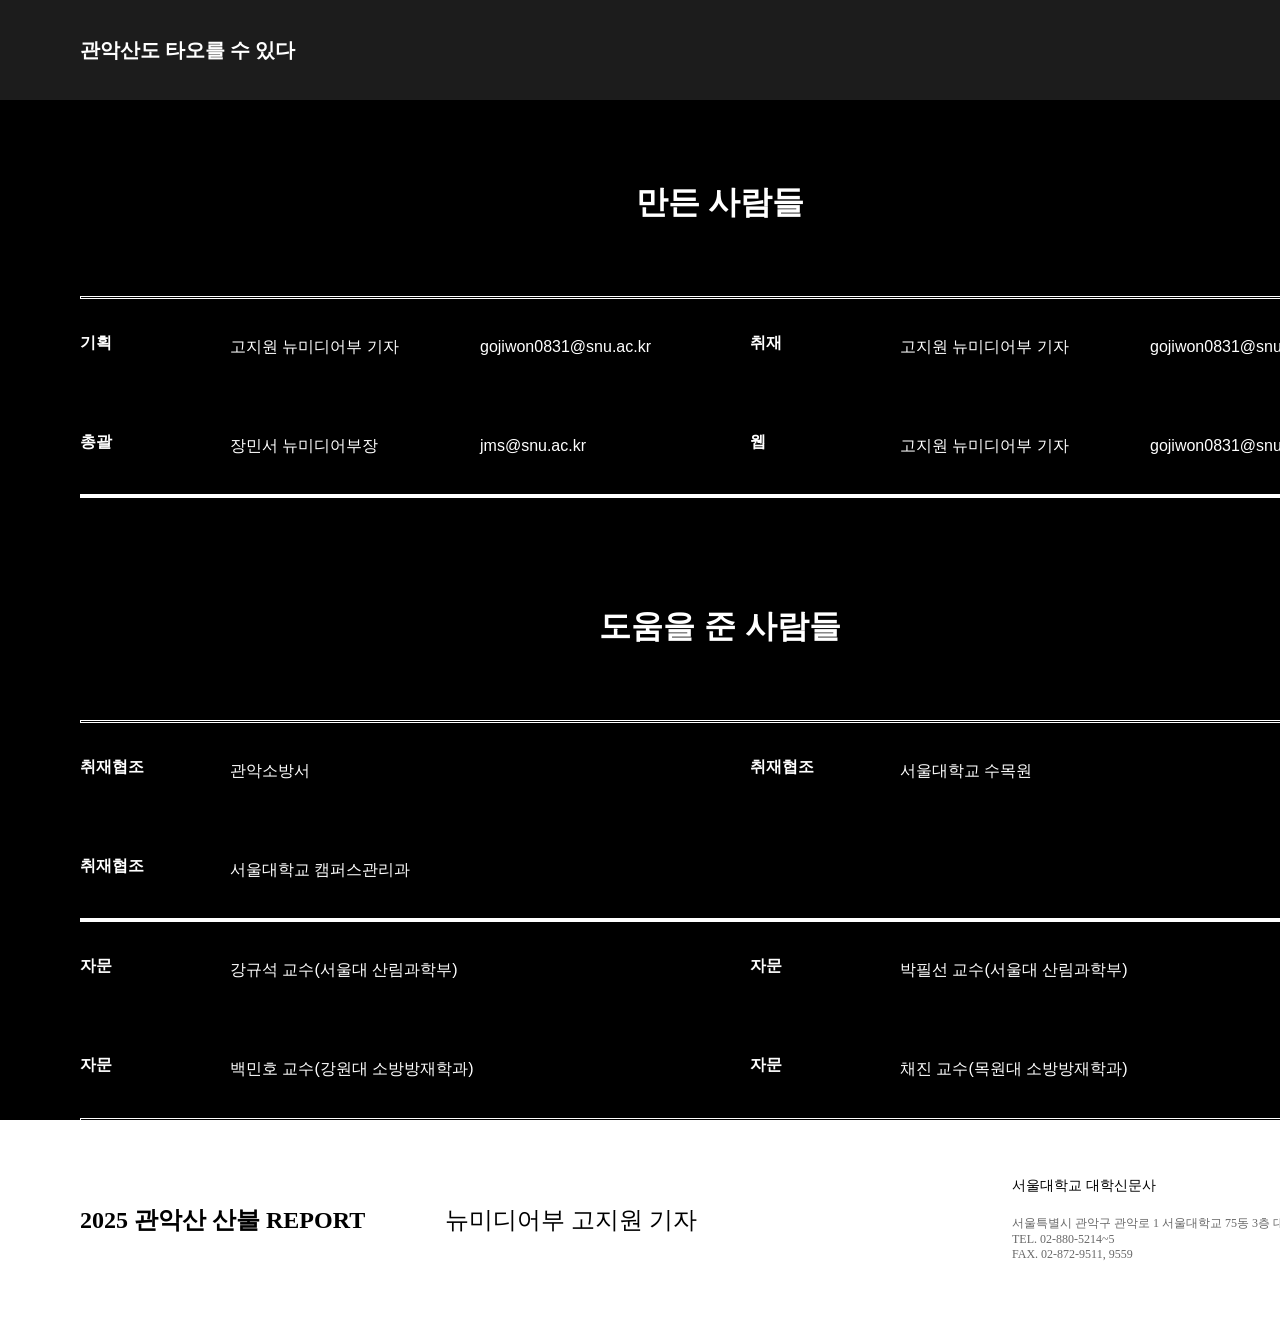
==== credit.html @ 6663289a "Add files via upload" ====
<!DOCTYPE html>
<html lang="en">
<head>
    <meta charset="UTF-8">
    <meta name="viewport" content="width=device-width, initial-scale=1.0">
    <title>[INTERACTIVE]관악산에 산불이 난다면?</title>
    <link rel="stylesheet" href="style3.css">
</head>
<body>
    <header>
        <div class="header_wrap">
            <div class="tit">
                <a href="index.html">관악산도 타오를 수 있다</a>
            </div>
            <div class="cred">
                <a href="credit.html">CREDIT</a>
            </div>
        </div>
    </header>
    <main>
        <h1>만든 사람들</h1>
        <div id="box"></div>
        <div class="person">
            <div class="person_box">
                <div class="did_what">기획</div>
                <div class="people">
                    <p>고지원 뉴미디어부 기자</p>
                </div>
                <div class="e_mail">
                    <p>gojiwon0831@snu.ac.kr</p>
                </div>
            </div>

            <div class="person_box">
                <div class="did_what">취재</div>
                <div class="people">
                    <p>고지원 뉴미디어부 기자</p>
                </div>
                <div class="e_mail">
                    <p>gojiwon0831@snu.ac.kr</p>
                </div>
            </div>
        </div>

        <div class="person">
            
            <div class="person_box">
                <div class="did_what">총괄</div>
                <div class="people">
                    <p>장민서 뉴미디어부장</p>
                </div>
                <div class="e_mail">
                    <p>jms@snu.ac.kr</p>
                </div>
            </div>

            <div class="person_box">
                <div class="did_what">웹</div>
                <div class="people">
                    <p>고지원 뉴미디어부 기자</p>
                </div>
                <div class="e_mail">
                    <p>gojiwon0831@snu.ac.kr</p>
                </div>
            </div>

        </div>

        <div id="box"></div>


        <div id="box"></div>
        
        <p><br/><br/><br/></p>
        <h1>도움을 준 사람들</h1>


        <div id="box"></div>
        <div class="person">
            <div class="person_box">
                <div class="did_what">취재협조</div>
                <div class="people">
                    <p>관악소방서</p>
                </div>
                <div class="e_mail">
                    <p></p>
                </div>
            </div>

            <div class="person_box">
                <div class="did_what">취재협조</div>
                <div class="people">
                    <p>서울대학교 수목원</p>
                </div>
                <div class="e_mail">
                    <p></p>
                </div>
            </div>
        </div>

        <div class="person">
            
            <div class="person_box">
                <div class="did_what">취재협조</div>
                <div class="people">
                    <p>서울대학교 캠퍼스관리과</p>
                </div>
                <div class="e_mail">
                    <p></p>
                </div>
            </div>

            <div class="person_box">
                <div class="did_what"> </div>
                <div class="people">
                    <p> </p>
                </div>
                <div class="e_mail">
                    <p> </p>
                </div>
            </div>

        </div>

        <div id="box"></div>



        <div id="box"></div>
        <div class="person">
            <div class="person_box">
                <div class="did_what">자문</div>
                <div class="people">
                    <p>강규석 교수(서울대 산림과학부)</p>
                </div>
                <div class="e_mail">
                    <p></p>
                </div>
            </div>

            <div class="person_box">
                <div class="did_what">자문</div>
                <div class="people">
                    <p>박필선 교수(서울대 산림과학부)</p>
                </div>
                <div class="e_mail">
                    <p></p>
                </div>
            </div>
        </div>

        <div class="person">
            
            <div class="person_box">
                <div class="did_what">자문</div>
                <div class="people">
                    <p>백민호 교수(강원대 소방방재학과)</p>
                </div>
                <div class="e_mail">
                    <p></p>
                </div>
            </div>

            <div class="person_box">
                <div class="did_what">자문</div>
                <div class="people">
                    <p>채진 교수(목원대 소방방재학과)</p>
                </div>
                <div class="e_mail">
                    <p> </p>
                </div>
            </div>

        </div>

        <div id="box"></div>


    </main>

    <footer>
        <div class="footer_wrap">
            <div class="foot_tit">2025 관악산 산불 REPORT</div>
            <div class="foot_name">뉴미디어부 고지원 기자</div>
            <div class="foot_snupress">
                <div class="foot_snupress_name">서울대학교 대학신문사
                    <div class="icons">
                    <a href="https://www.instagram.com/snu_news" class="insta" title="인스타그램으로 이동"></a>
                    <a href="https://www.snunews.com/" class="homepage" title="홈페이지로 이동"></a>
                    </div>
                </div>
                
                <address class="foot_snupress_address">서울특별시 관악구 관악로 1 서울대학교 75동 3층 대학신문 편집국
                    <br/>TEL. 02-880-5214~5
                    <br/>FAX. 02-872-9511, 9559
                </address>
                
            </div>
        </div>
    </footer>

</body>
</html>
---- style3.css ----
body {
    font-family: Arial, sans-serif;
    margin: 0;
    padding: 0;
    background-color: #000000;
    color:white;
    width:1440px;
    }

header {
    overflow-x: auto;
    white-space: nowrap;
    background-color: rgba(85.47, 85.47, 85.47, 0.33);
    color: white;
    display:flex;
    align-items: center;
    text-align: center;
    width:1440px; height:100px;
}


.header_wrap{width:1440px; height:100%;
    display: flex; /* 내부 컨텐츠 정렬을 위한 flexbox */
    justify-content: center; /* 내부 컨텐츠 수평 중앙 정렬 */
    align-items: center;}

.tit{left: 80px; position: absolute; justify-content: center; 
    color: white; font-size: 20px; font-family: Inter; font-weight: 500; line-height: 30px;}
.tit > a, .ch_111 > a, .ch_222 > a, .cred > a {
    color: white;
    text-decoration: none;
    font-weight: bold;
    font-size:20px;}
.ch_111{left: 500px; position: absolute; justify-content: center; 
    color: white; font-size: 20px; font-family: Inter; font-weight: 500; line-height: 30px;}

.ch_222{left: 830px; position: absolute; justify-content: center; 
    color: white; font-size: 20px; font-family: Inter; font-weight: 500; line-height: 30px;}

.cred{left: 1280px; position: absolute; justify-content: center;
    color: white; font-size: 20px; font-family: Inter; font-weight: 500; line-height: 30px;}

.bcgrd{position:fixed; top:0px; left: 50%; /* 화면의 가로 중앙 */
    transform: translate(-50%, 0%); /* 중앙 정렬 보정 */ width:100%; z-index:-1;}


main {
    padding: 60px 80px 0px 80px;
}

p {padding: 0px 0px 0px 0px; margin:0px; line-height:1.8;}

h1{padding: 0px 0px 50px 0px; text-align:center;}

#box{width: 1280px; height: 1px; outline: 0.5px white solid; outline-offset: -1px;}
.person{display:flex; justify-content: space-between;}
.person_box{padding: 35px 0px 35px 0px; display:flex;}
.did_what{font-weight:600; width:100px;}
.people{position:relative; left:50px; width:300px;}
.e_mail{width:210px;}



footer{
    background-color: #fff;
    color: black;
    align-items: center;
    text-align: left;
    width:1440px; height:200px;
    position: relative; overflow: hidden;
}

.footer_wrap{width:1440px; height:100%; display:flex; align-items: center;}

.foot_tit{padding:0px 0px 0px 80px; font-size: 24px; font-family: Inter; font-weight: 600;}
.foot_name{padding:0px 0px 0px 80px; font-size: 24px; font-family: Inter; font-weight: 400;}
.foot_snupress{position:absolute; right:80px; font-family: Inter;}
.foot_snupress_name{font-size:14px; font-weight:400; color:#000000;
    padding: 0px 0px 20px 0px; display:flex;}
.foot_snupress_address{font-size:12px; font-weight:350; color:#696969; font-style: normal;
    }

.icons > a{display:block; width:16px; height:16px; position:absolute; transition:.4s;}
.insta{background:url(./images/insta.png) no-repeat; left:140px; top:3.5px;}
.insta:hover{background:url(./images/insta_h.png) no-repeat;}
.homepage{background:url(./images/homepage.png) no-repeat; left:162px; top:3.5px;}
.homepage:hover{background:url(./images/homepage_h.png) no-repeat;}
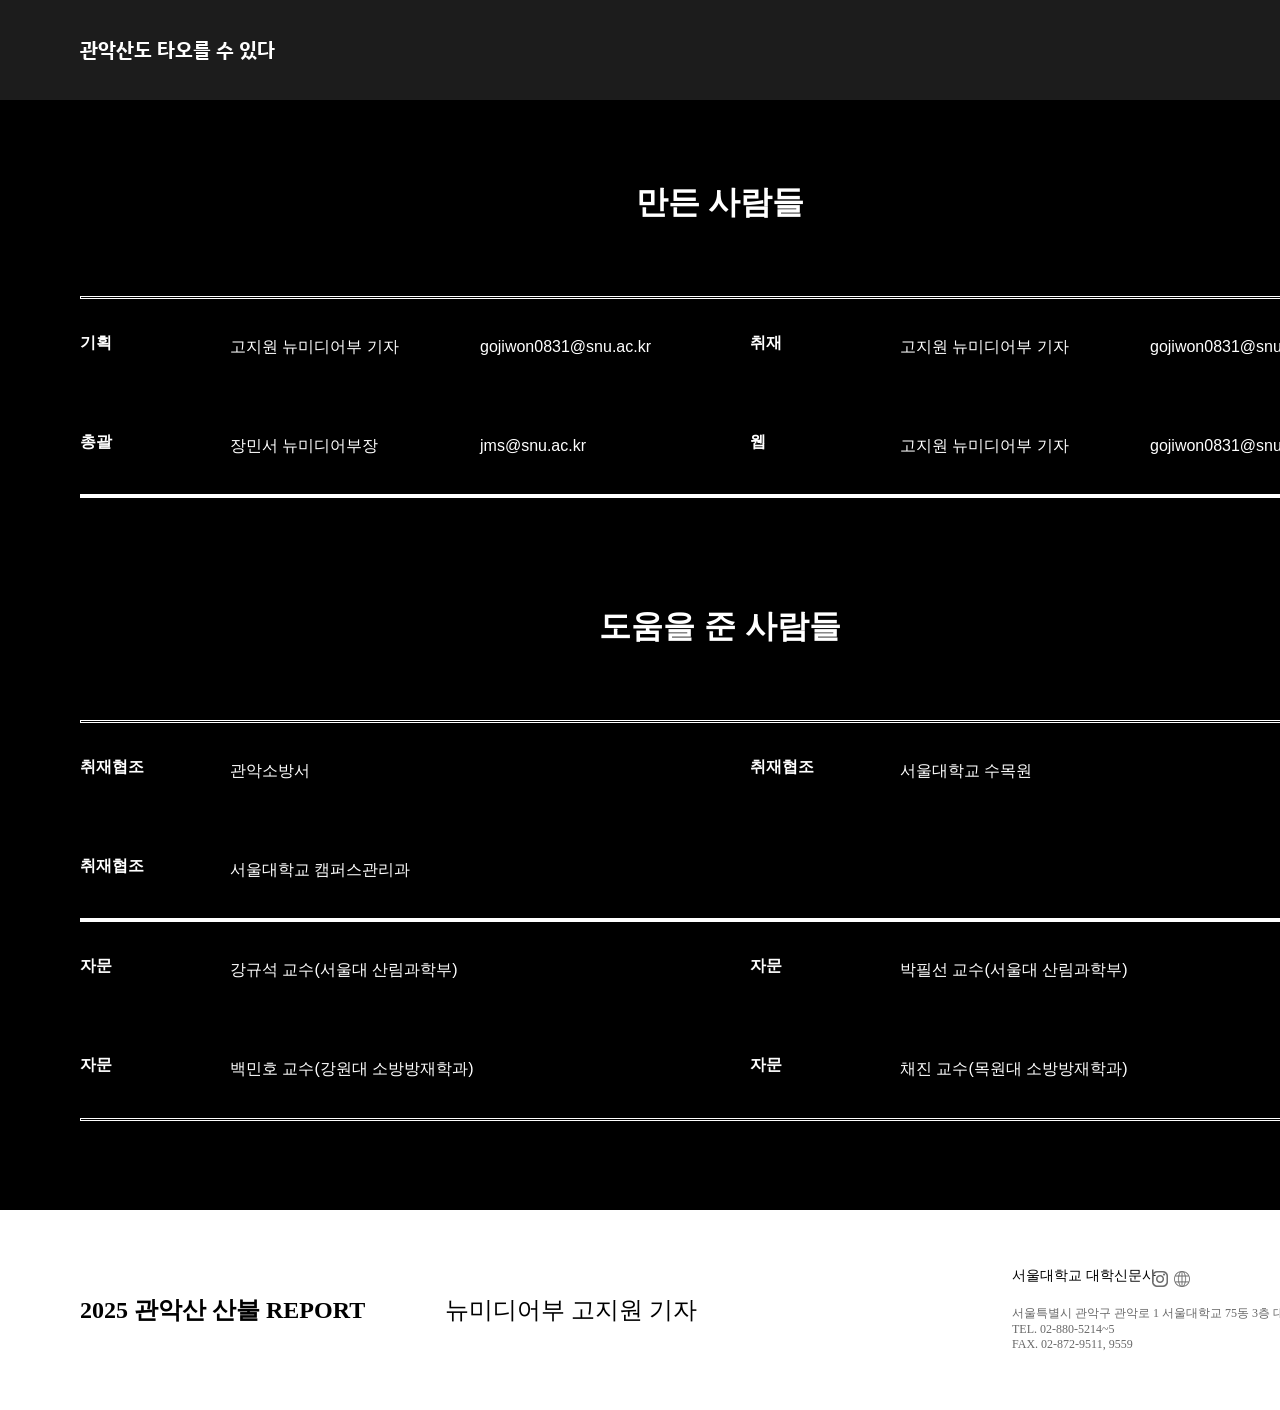
==== commit 13df152d: "Add files via upload" ====
--- a/credit.html
+++ b/credit.html
@@ -174,6 +174,7 @@
         </div>
 
         <div id="box"></div>
+        <br/><br/><br/><br/><br/>
 
 
     </main>
--- a/style3.css
+++ b/style3.css
@@ -1,3 +1,5 @@
+@import url('https://fonts.googleapis.com/css2?family=IBM+Plex+Sans+KR&display=swap');
+
 body {
     font-family: Arial, sans-serif;
     margin: 0;
@@ -16,6 +18,7 @@
     align-items: center;
     text-align: center;
     width:1440px; height:100px;
+    font-family: IBM Plex Sans KR, Arial, sans-serif;
 }
 
 
@@ -25,20 +28,20 @@
     align-items: center;}
 
 .tit{left: 80px; position: absolute; justify-content: center; 
-    color: white; font-size: 20px; font-family: Inter; font-weight: 500; line-height: 30px;}
+    color: white; font-size: 20px; font-weight: 500; line-height: 30px;}
 .tit > a, .ch_111 > a, .ch_222 > a, .cred > a {
     color: white;
     text-decoration: none;
     font-weight: bold;
     font-size:20px;}
 .ch_111{left: 500px; position: absolute; justify-content: center; 
-    color: white; font-size: 20px; font-family: Inter; font-weight: 500; line-height: 30px;}
+    color: white; font-size: 20px; font-weight: 500; line-height: 30px;}
 
 .ch_222{left: 830px; position: absolute; justify-content: center; 
-    color: white; font-size: 20px; font-family: Inter; font-weight: 500; line-height: 30px;}
+    color: white; font-size: 20px; font-weight: 500; line-height: 30px;}
 
 .cred{left: 1280px; position: absolute; justify-content: center;
-    color: white; font-size: 20px; font-family: Inter; font-weight: 500; line-height: 30px;}
+    color: white; font-size: 20px; font-weight: 500; line-height: 30px;}
 
 .bcgrd{position:fixed; top:0px; left: 50%; /* 화면의 가로 중앙 */
     transform: translate(-50%, 0%); /* 중앙 정렬 보정 */ width:100%; z-index:-1;}
@@ -50,7 +53,7 @@
 
 p {padding: 0px 0px 0px 0px; margin:0px; line-height:1.8;}
 
-h1{padding: 0px 0px 50px 0px; text-align:center;}
+h1{padding: 0px 0px 50px 0px; text-align:center; font: IBM Plex Sans KR, Arial, sans-serif;}
 
 #box{width: 1280px; height: 1px; outline: 0.5px white solid; outline-offset: -1px;}
 .person{display:flex; justify-content: space-between;}
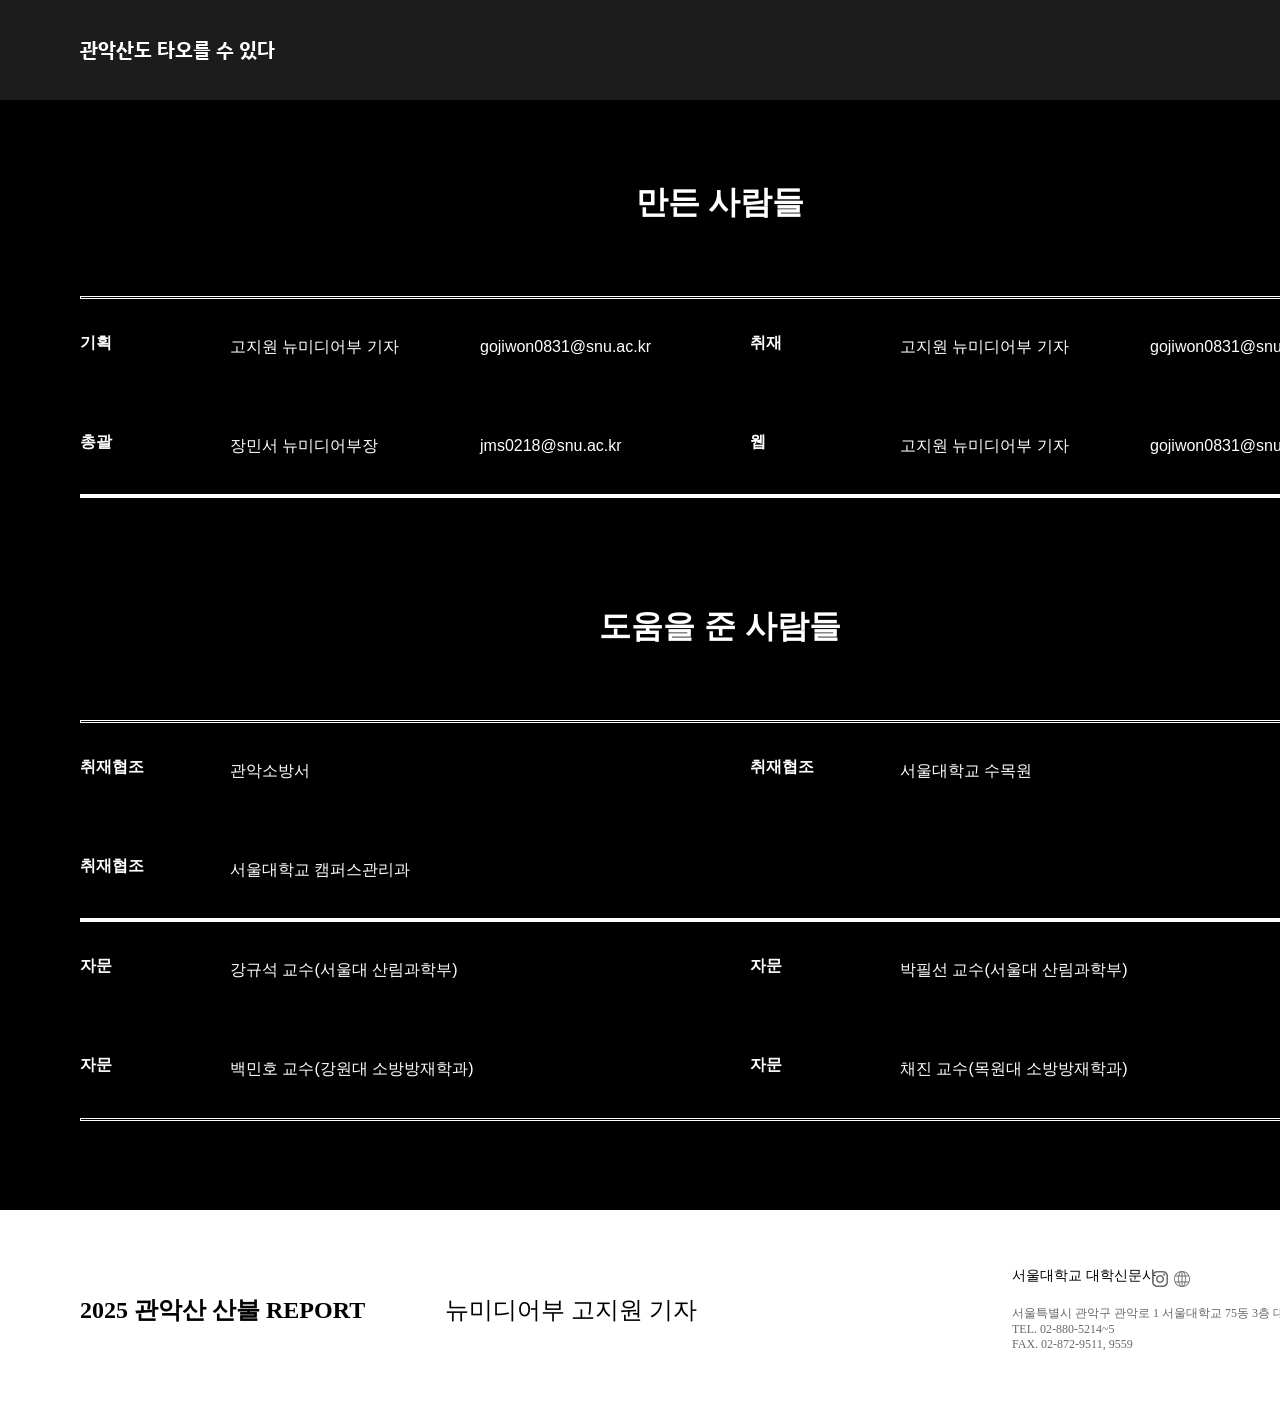
==== commit 04b68a6e: "Update credit.html" ====
--- a/credit.html
+++ b/credit.html
@@ -50,7 +50,7 @@
                     <p>장민서 뉴미디어부장</p>
                 </div>
                 <div class="e_mail">
-                    <p>jms@snu.ac.kr</p>
+                    <p>jms0218@snu.ac.kr</p>
                 </div>
             </div>
 
